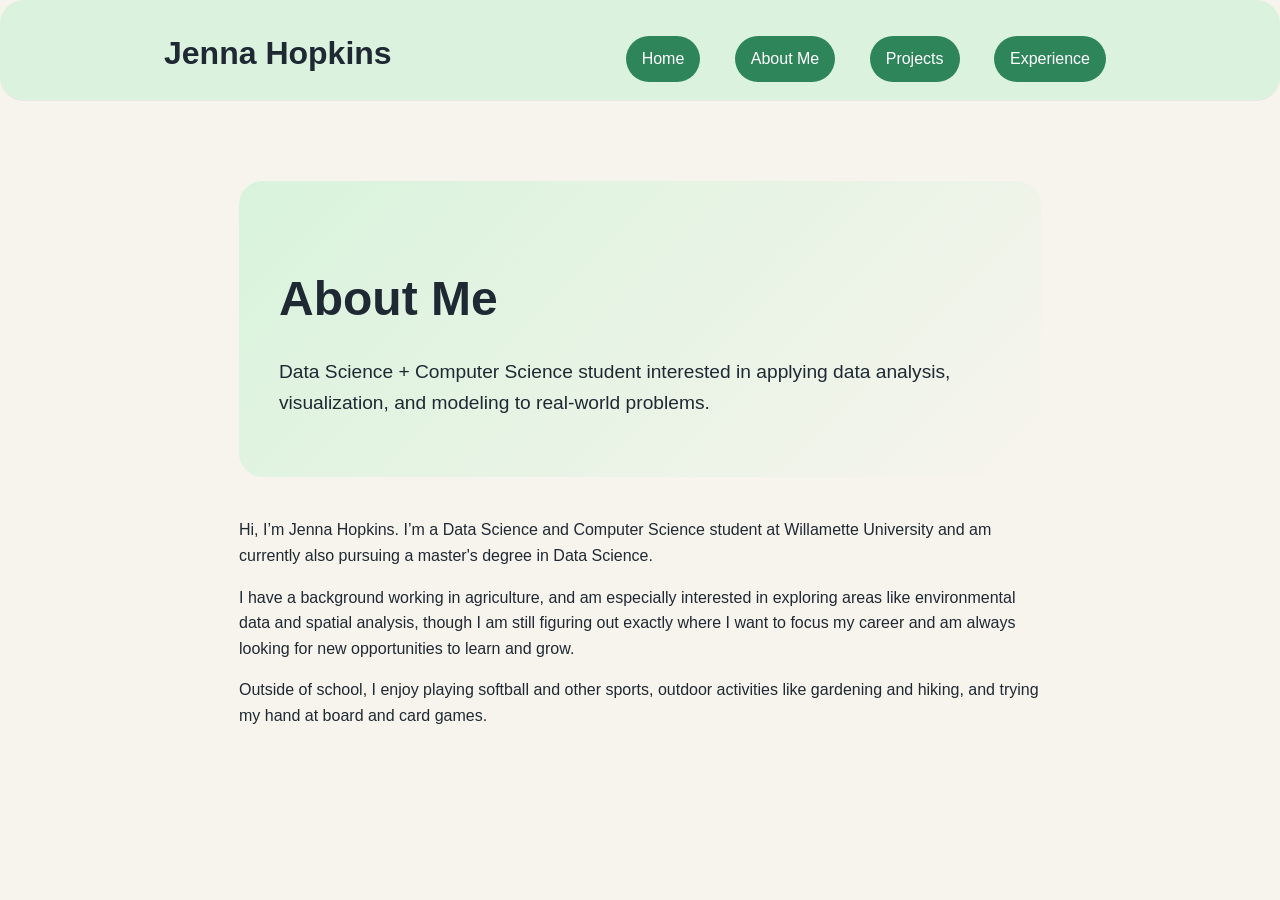
==== about.html @ c2e333fd "created about.html" ====
<!DOCTYPE html>
<html lang="en">
  <head>
  <meta charset="UTF-8" />
  <meta name="viewport" content="width=device-width, initial-scale=1.0" />
  <title>About Me</title>
  <link rel="stylesheet" href="../style.css" />
</head>
<body>
    <header class="navbar-full">
        <div class="navbar-inner">
        <h2 class="logo">Jenna Hopkins</h2>
        <nav>
            <a href="../index.html">Home</a>
            <a href="../about.html">About Me</a>
            <a href="../index.html#projects">Projects</a>
            <a href="../experience.html">Experience</a>
        </nav>
        </div>
    </header>
<main class="project-page">

  <section class="project-hero">
    <h1>About Me</h1>

    <p class="tagline">
      Data Science + Computer Science student interested in applying data analysis, visualization, and modeling to real-world problems.
    </p>
  </section>

  <section>
    <p>
      Hi, I’m Jenna Hopkins. I’m a Data Science and Computer Science student at Willamette University and am currently also pursuing 
      a master's degree in Data Science.
    </p>

    <p>
      I have a background working in agriculture, and am especially interested in exploring areas like environmental data and spatial analysis, 
      though I am still figuring out exactly where I want to focus my career and am always looking for new opportunities to learn and grow.
    </p>

    <p>
      Outside of school, I enjoy playing softball and other sports, outdoor activities like gardening and hiking, and trying my hand at board and card games.
    </p>
  </section>

</main>
</body>
</html>
---- style.css ----
:root {
  --background: #f7f4ed;
  --text: #1f2933;
  --accent: #2f855a;
  --accent-light: #d8f3dc;
  --card: #ffffff;
  --border: #d6d3c9;
}

* {
  box-sizing: border-box;
}

body {
  font-family: Arial, sans-serif;
  background: #f7f4ed;
  color: #1f2933;
  margin: 0;
  padding: 0;
  line-height: 1.6;
  overflow-x: hidden;
}

main {
  width: 100%;
  max-width: 1000px;
  margin: 0 auto;
  padding: 40px 24px;
}

header {
  background: linear-gradient(135deg, #d8f3dc, #f7f4ed);
  padding: 50px;
  border-radius: 24px;
  margin-bottom: 40px;
}

.home-hero {
  background: linear-gradient(135deg, #d8f3dc, #f7f4ed);
  padding: 40px;
  border-radius: 24px;
  margin-bottom: 40px;
}

h1 {
  font-size: 3rem;
  margin-bottom: 10px;
}

nav a,
.button {
  display: inline-block;
  background: #2f855a;
  color: white;
  padding: 10px 16px;
  border-radius: 999px;
  text-decoration: none;
  margin-right: 10px;
  margin-top: 10px;
}

.project-grid {
  display: grid;
  grid-template-columns: repeat(auto-fit, minmax(280px, 1fr));
  gap: 20px;
}

.project {
  background: white;
  border: 1px solid #d6d3c9;
  border-radius: 20px;
  padding: 24px;
  box-shadow: 0 8px 20px rgba(0, 0, 0, 0.05);
}

.project:hover {
  transform: translateY(-4px);
  transition: 0.2s ease;
}

.project-page {
  width: 100%;
  max-width: 850px;
  margin: 0 auto;
  padding: 40px 24px;
}

.project-hero {
  background: linear-gradient(135deg, #d8f3dc, #f7f4ed);
  padding: 40px;
  border-radius: 24px;
  margin-bottom: 40px;
}

.badge {
  display: inline-block;
  background: #d8f3dc;
  color: #22543d;
  padding: 6px 12px;
  border-radius: 999px;
  font-size: 0.85rem;
  margin-bottom: 12px;
}

.tagline {
  font-size: 1.2rem;
  max-width: 750px;
}

.button-group {
  margin-top: 22px;
}

.button {
  display: inline-block;
  background: #2f855a;
  color: white;
  padding: 10px 16px;
  border-radius: 999px;
  text-decoration: none;
  margin-right: 10px;
  margin-top: 10px;
}

.button.secondary {
  background: #4a5568;
}

.method-card {
  background: white;
  border: 1px solid #d6d3c9;
  border-radius: 18px;
  padding: 20px;
  margin-bottom: 18px;
  box-shadow: 0 6px 18px rgba(0, 0, 0, 0.04);
}

.project-image {
  width: 100%;
  border-radius: 16px;
  margin-top: 12px;
}

figcaption {
  font-size: 0.9rem;
  color: #555;
  margin-top: 8px;
}

/* FULL WIDTH NAVBAR */
.navbar-full {
  width: 100%;
  height: 20px;
  background: rgba(216, 243, 220, 0.9);
  backdrop-filter: blur(8px);
  border-bottom: #d8f3dc;
  border-bottom: 1px solid #e5e5e5;
  position: sticky;
  top: 0;
  z-index: 1000;
}

.navbar-inner {
  max-width: 1000px;
  height: 100%;
  margin: 0 auto;
  padding: 4px 24px; 
  display: flex;
  justify-content: space-between;
  align-items: center;
}

.logo {
  font-size: 2rem;
  font-weight: bold;
}

.navbar-inner nav a {
  margin-left: 20px;
  text-decoration: none;
  color: white;
  font-weight: 500;
}

.navbar-inner nav a:hover {
  color: #e0fdef;
}
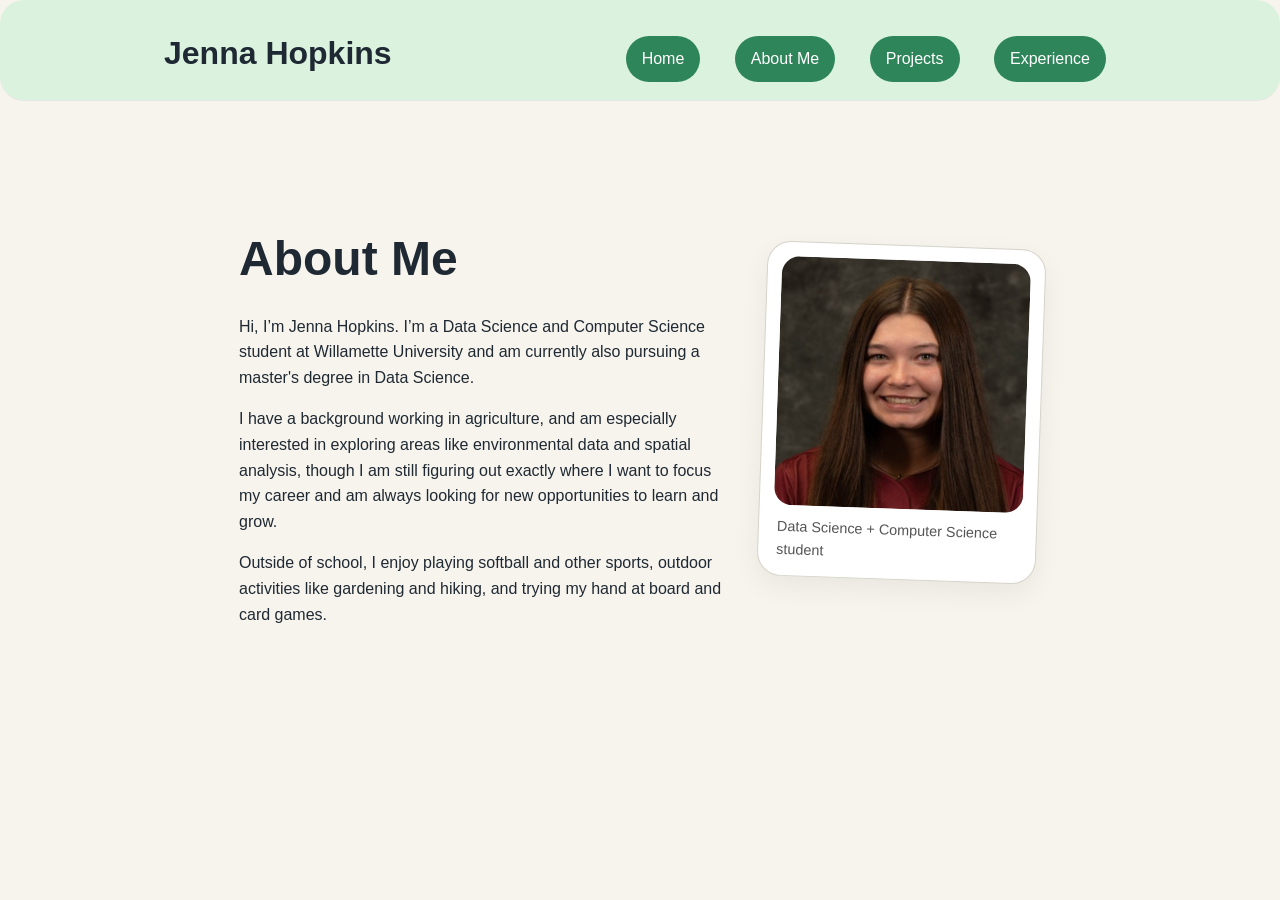
==== commit 051cc176: "added photo and more styling for about.html" ====
--- a/about.html
+++ b/about.html
@@ -20,28 +20,29 @@
     </header>
 <main class="project-page">
 
-  <section class="project-hero">
-    <h1>About Me</h1>
+  <section class="about-layout">
+    <div class="about-text">
+        <h1>About Me</h1>
+        <p>
+        Hi, I’m Jenna Hopkins. I’m a Data Science and Computer Science student at Willamette University and am currently also pursuing 
+        a master's degree in Data Science.
+        </p>
 
-    <p class="tagline">
-      Data Science + Computer Science student interested in applying data analysis, visualization, and modeling to real-world problems.
-    </p>
-  </section>
+        <p>
+        I have a background working in agriculture, and am especially interested in exploring areas like environmental data and spatial analysis, 
+        though I am still figuring out exactly where I want to focus my career and am always looking for new opportunities to learn and grow.
+        </p>
 
-  <section>
-    <p>
-      Hi, I’m Jenna Hopkins. I’m a Data Science and Computer Science student at Willamette University and am currently also pursuing 
-      a master's degree in Data Science.
-    </p>
+        <p>
+        Outside of school, I enjoy playing softball and other sports, outdoor activities like gardening and hiking, and trying my hand at board and card games.
+        </p>
+    </div>
 
-    <p>
-      I have a background working in agriculture, and am especially interested in exploring areas like environmental data and spatial analysis, 
-      though I am still figuring out exactly where I want to focus my career and am always looking for new opportunities to learn and grow.
-    </p>
+    <div class="about-photo-card">
+        <img src="assets/jenna_photo.jpg" alt="Jenna Hopkins" />
+        <p>Data Science + Computer Science student</p>
+    </div>
 
-    <p>
-      Outside of school, I enjoy playing softball and other sports, outdoor activities like gardening and hiking, and trying my hand at board and card games.
-    </p>
   </section>
 
 </main>
--- a/style.css
+++ b/style.css
@@ -185,3 +185,37 @@
 .navbar-inner nav a:hover {
   color: #e0fdef;
 }
+
+.about-layout {
+  display: grid;
+  grid-template-columns: 1.4fr 0.8fr;
+  gap: 36px;
+  align-items: center;
+}
+
+.about-photo-card {
+  background: white;
+  border: 1px solid var(--border);
+  border-radius: 24px;
+  padding: 14px;
+  box-shadow: 0 10px 28px rgba(0, 0, 0, 0.06);
+  transform: rotate(2deg);
+  transition: transform 0.2s ease, box-shadow 0.2s ease;
+}
+
+.about-photo-card:hover {
+  transform: rotate(0deg) translateY(-4px);
+  box-shadow: 0 14px 34px rgba(0, 0, 0, 0.1);
+}
+
+.about-photo-card img {
+  width: 100%;
+  border-radius: 18px;
+  display: block;
+}
+
+.about-photo-card p {
+  margin: 10px 4px 0;
+  font-size: 0.9rem;
+  color: #555;
+}
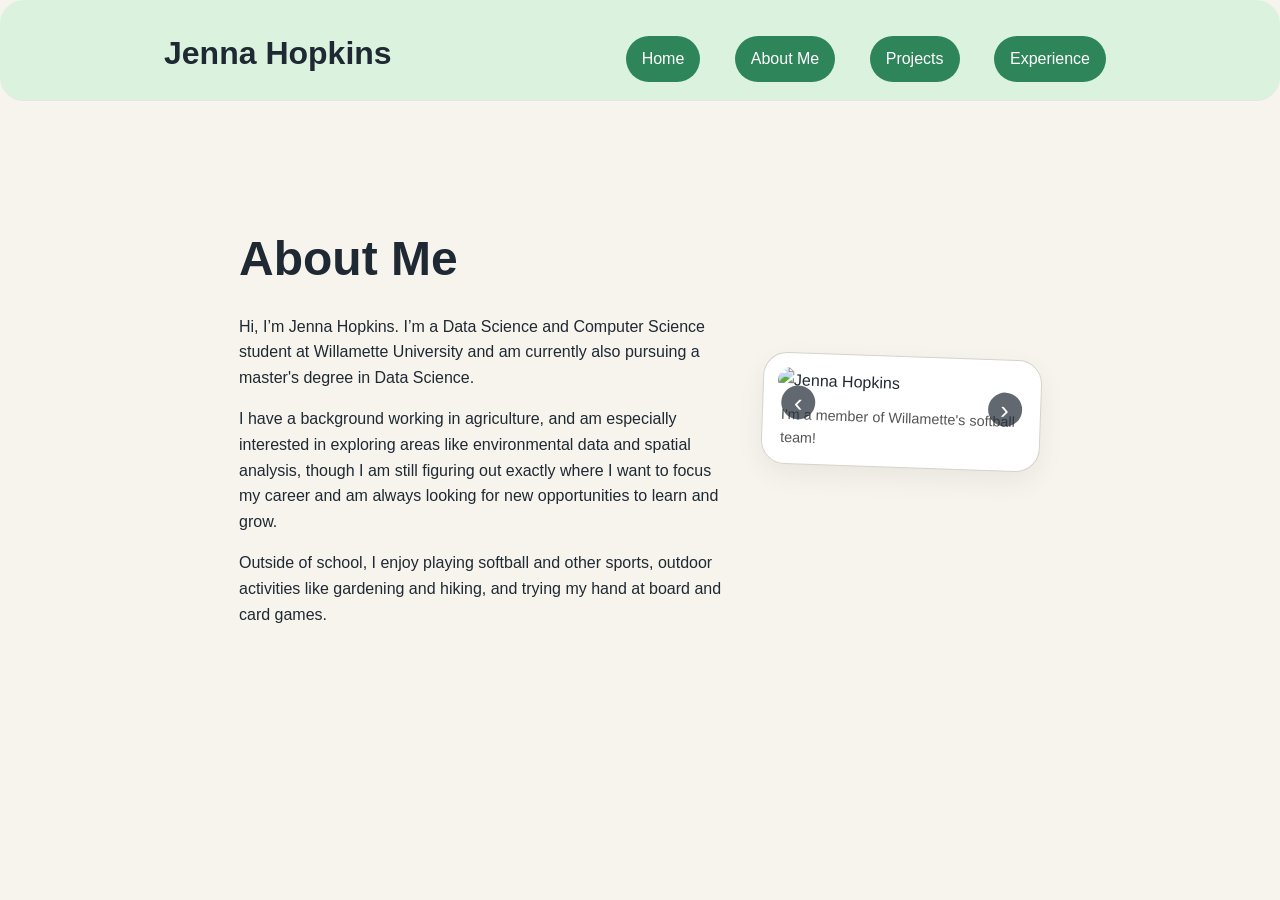
==== commit 286ce44f: "added photos to about.html" ====
--- a/about.html
+++ b/about.html
@@ -39,12 +39,60 @@
     </div>
 
     <div class="about-photo-card">
-        <img src="assets/jenna_photo.jpg" alt="Jenna Hopkins" />
-        <p>Data Science + Computer Science student</p>
+        <button class="carousel-btn prev" onclick="changePhoto(-1)">‹</button>
+
+        <img id="about-carousel-img" src="assets/softball_photo.jpeg" alt="Jenna Hopkins" />
+
+        <button class="carousel-btn next" onclick="changePhoto(1)">›</button>
+
+        <p id="about-carousel-caption">I'm a member of Willamette's softball team!</p>
     </div>
 
   </section>
 
 </main>
+
+<script>
+  const photos = [
+    {
+      src: "assets/sball_photo.jpeg",
+      caption: "I'm a member of Willamette's softball team!"
+    },
+    {
+      src: "assets/formal_photo.jpeg",
+      caption: "At an awards show with friends!"
+    },
+    {
+      src: "assets/ag_photo.jpeg",
+      caption: "Pretty sunrise while working with a plant trimming machine!"
+    },
+    {
+      src: "assets/berries_photo.jpeg",
+      caption: "I spent a summer working for the Marion Berries Baseball Club!"
+    },
+    {
+      src: "assets/hiking_photo.jpeg",
+      caption: "Enjoying a hike at Silver Falls!"
+    }
+  ];
+
+  let currentPhoto = 0;
+
+  function changePhoto(direction) {
+    currentPhoto = currentPhoto + direction;
+
+    if (currentPhoto < 0) {
+      currentPhoto = photos.length - 1;
+    }
+
+    if (currentPhoto >= photos.length) {
+      currentPhoto = 0;
+    }
+
+    document.getElementById("about-carousel-img").src = photos[currentPhoto].src;
+    document.getElementById("about-carousel-caption").textContent = photos[currentPhoto].caption;
+  }
+</script>
+
 </body>
 </html>
--- a/style.css
+++ b/style.css
@@ -201,6 +201,7 @@
   box-shadow: 0 10px 28px rgba(0, 0, 0, 0.06);
   transform: rotate(2deg);
   transition: transform 0.2s ease, box-shadow 0.2s ease;
+  position: relative;
 }
 
 .about-photo-card:hover {
@@ -218,4 +219,30 @@
   margin: 10px 4px 0;
   font-size: 0.9rem;
   color: #555;
+}
+
+.carousel-btn {
+  position: absolute;
+  top: 45%;
+  transform: translateY(-50%);
+  border: none;
+  background: rgba(31, 41, 51, 0.7);
+  color: white;
+  font-size: 1.6rem;
+  width: 34px;
+  height: 34px;
+  border-radius: 50%;
+  cursor: pointer;
+}
+
+.carousel-btn:hover {
+  background: rgba(31, 41, 51, 0.9);
+}
+
+.carousel-btn.prev {
+  left: 18px;
+}
+
+.carousel-btn.next {
+  right: 18px;
 }
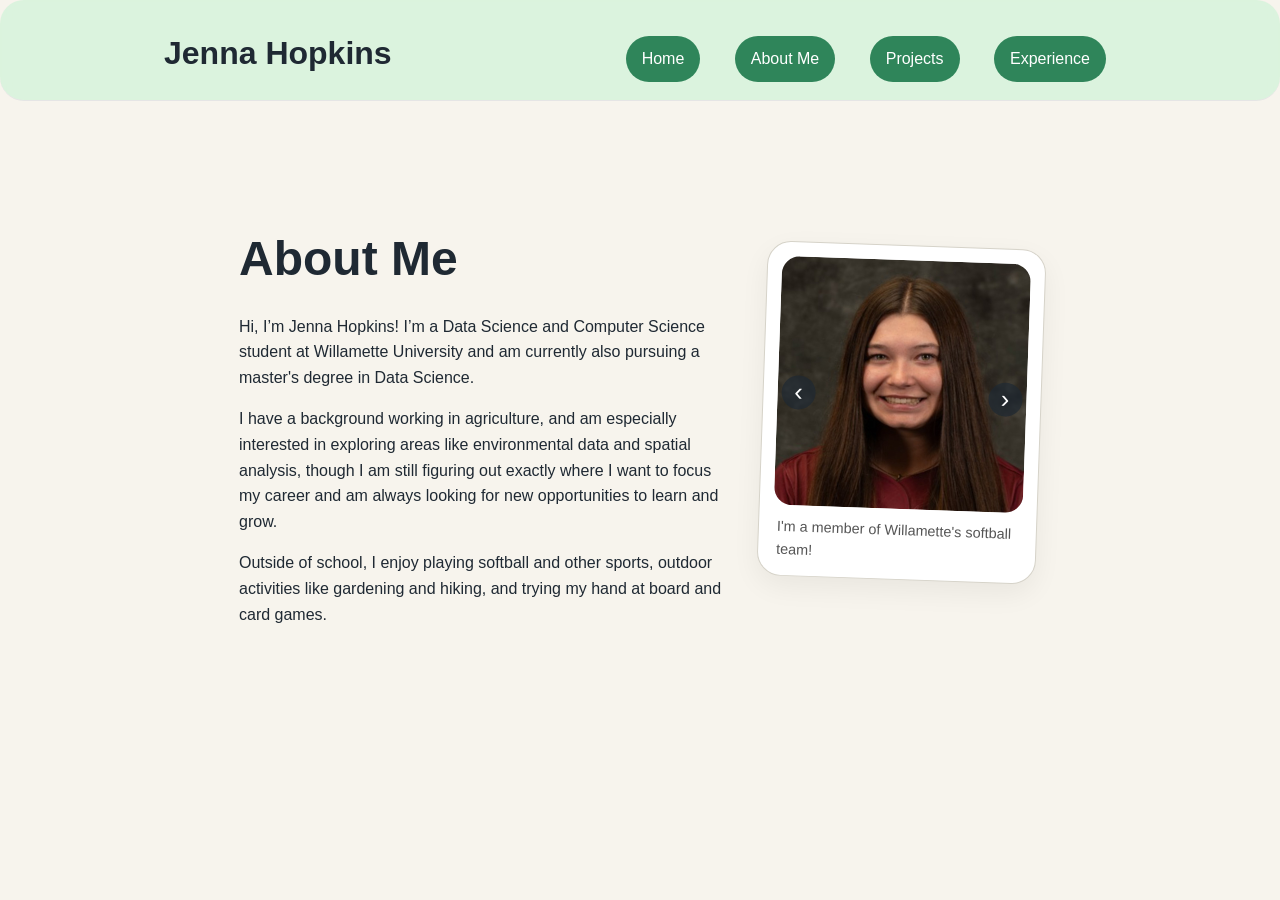
==== commit 98d7dce7: "fixed photo misspell again in about.html" ====
--- a/about.html
+++ b/about.html
@@ -24,7 +24,7 @@
     <div class="about-text">
         <h1>About Me</h1>
         <p>
-        Hi, I’m Jenna Hopkins. I’m a Data Science and Computer Science student at Willamette University and am currently also pursuing 
+        Hi, I’m Jenna Hopkins! I’m a Data Science and Computer Science student at Willamette University and am currently also pursuing 
         a master's degree in Data Science.
         </p>
 
@@ -41,7 +41,7 @@
     <div class="about-photo-card">
         <button class="carousel-btn prev" onclick="changePhoto(-1)">‹</button>
 
-        <img id="about-carousel-img" src="assets/softball_photo.jpeg" alt="Jenna Hopkins" />
+        <img id="about-carousel-img" src="assets/jenna_photo.jpg" alt="Jenna Hopkins" />
 
         <button class="carousel-btn next" onclick="changePhoto(1)">›</button>
 
--- a/style.css
+++ b/style.css
@@ -42,6 +42,24 @@
   margin-bottom: 40px;
 }
 
+.home-hero-layout {
+  display: grid;
+  grid-template-columns: 1.4fr 0.6fr;
+  gap: 30px;
+  align-items: start;
+}
+
+.hero-text h1 {
+  margin-top: 0;
+}
+
+.hero-photo img {
+  width: 100%;
+  max-width: 220px;
+  border-radius: 20px;
+  box-shadow: 0 10px 28px rgba(0, 0, 0, 0.08);
+}
+
 h1 {
   font-size: 3rem;
   margin-bottom: 10px;
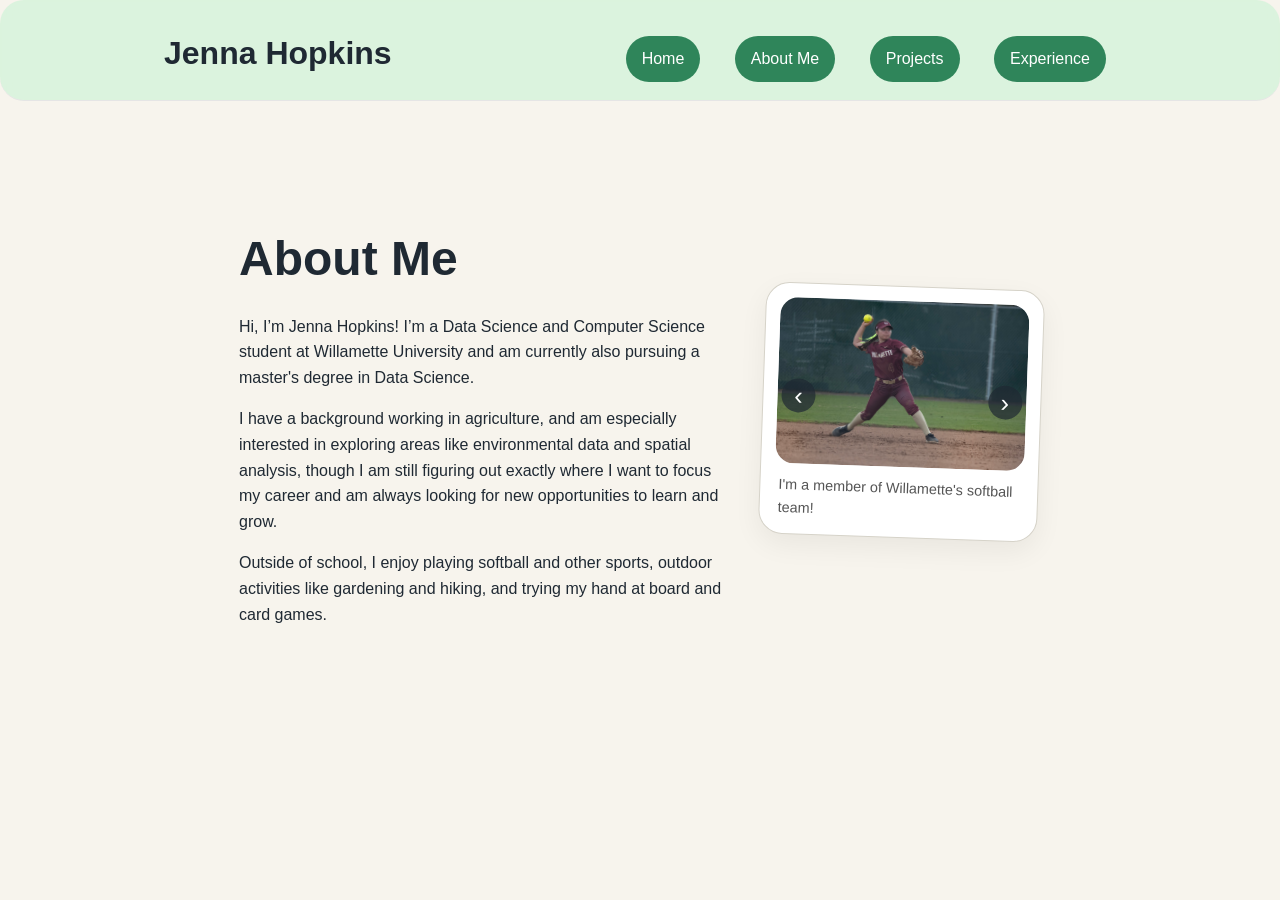
==== commit 05eb09b8: "third time's the charm for photo misspell in about.html" ====
--- a/about.html
+++ b/about.html
@@ -41,7 +41,7 @@
     <div class="about-photo-card">
         <button class="carousel-btn prev" onclick="changePhoto(-1)">‹</button>
 
-        <img id="about-carousel-img" src="assets/jenna_photo.jpg" alt="Jenna Hopkins" />
+        <img id="about-carousel-img" src="assets/sball_photo.jpeg" alt="Jenna Hopkins" />
 
         <button class="carousel-btn next" onclick="changePhoto(1)">›</button>
 
